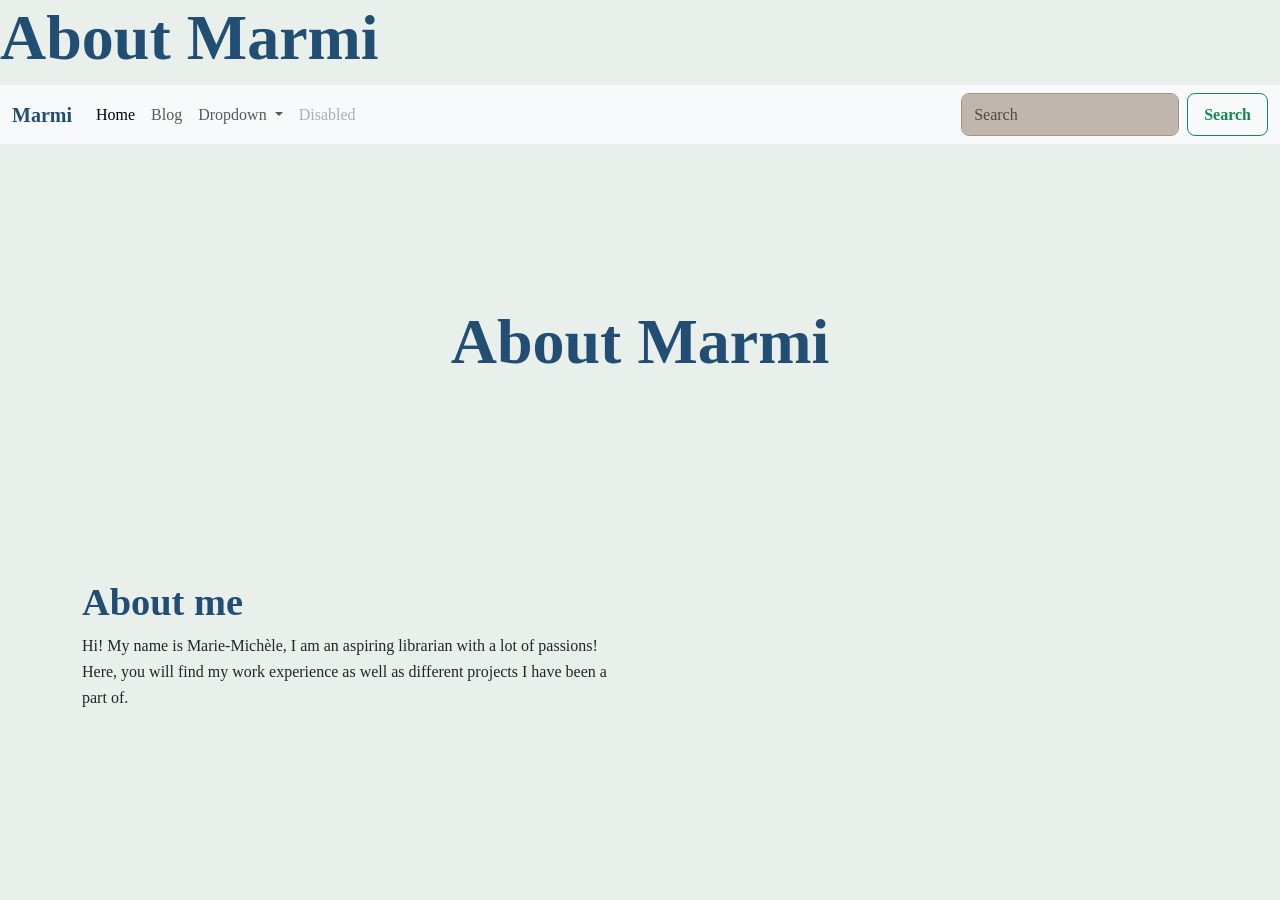
==== Class Exercises/About.html @ 9d4f1635 "I added fonts, added a blog page, and added an about me section to the blog page. I also added a bac" ====
<!doctype html>
<html lang="en">
  <head>
    <meta charset="utf-8">
    <meta name="viewport" content="width=device-width, initial-scale=1">
    <title>About Marmi</title>
    <link href="https://cdn.jsdelivr.net/npm/bootstrap@5.2.3/dist/css/bootstrap.min.css" rel="stylesheet" integrity="sha384-rbsA2VBKQhggwzxH7pPCaAqO46MgnOM80zW1RWuH61DGLwZJEdK2Kadq2F9CUG65" crossorigin="anonymous">
 <link rel="stylesheet" href="../Assets/mystyle_bootstrap.css">
  </head>
  <body>
    <h1>About Marmi</h1>
    <script src="https://cdn.jsdelivr.net/npm/bootstrap@5.2.3/dist/js/bootstrap.bundle.min.js" integrity="sha384-kenU1KFdBIe4zVF0s0G1M5b4hcpxyD9F7jL+jjXkk+Q2h455rYXK/7HAuoJl+0I4" crossorigin="anonymous"></script>
  
<nav class="navbar navbar-expand-lg bg-light">
  <div class="container-fluid">
    <a class="navbar-brand" href="#">Marmi</a>
    <button class="navbar-toggler" type="button" data-bs-toggle="collapse" data-bs-target="#navbarSupportedContent" aria-controls="navbarSupportedContent" aria-expanded="false" aria-label="Toggle navigation">
      <span class="navbar-toggler-icon"></span>
    </button>
    <div class="collapse navbar-collapse" id="navbarSupportedContent">
      <ul class="navbar-nav me-auto mb-2 mb-lg-0">
        <li class="nav-item">
          <a class="nav-link active" aria-current="page" href="#">Home</a>
        </li>
        <li class="nav-item">
          <a class="nav-link" href="Blog.html">Blog</a>
        </li>
        <li class="nav-item dropdown">
          <a class="nav-link dropdown-toggle" href="#" role="button" data-bs-toggle="dropdown" aria-expanded="false">
            Dropdown
          </a>
          <ul class="dropdown-menu">
            <li><a class="dropdown-item" href="#">Action</a></li>
            <li><a class="dropdown-item" href="#">Another action</a></li>
            <li><hr class="dropdown-divider"></li>
            <li><a class="dropdown-item" href="#">Something else here</a></li>
          </ul>
        </li>
        <li class="nav-item">
          <a class="nav-link disabled">Disabled</a>
        </li>
      </ul>
      <form class="d-flex" role="search">
        <input class="form-control me-2" type="search" placeholder="Search" aria-label="Search">
        <button class="btn btn-outline-success" type="submit">Search</button>
      </form>
    </div>
  </div>
</nav>

<div
  class="bg-image d-flex justify-content-center align-items-center"
  style="background-image: url('../Assets/Images/leaves.jpg');
  height: 45vh;">
  <h1 style="background-color: var(--site-body-bg); padding: 12px; border-radius: 10px;">About Marmi </h1>
</div>
<div class="container" style="margin-top: 30px; margin-bottom: 30px;">
  <div class="row">
    <div class="col-md-6">
      <h2>About me</h2>
      <p>Hi! My name is Marie-Michèle, I am an aspiring librarian with a lot of passions! Here, you will find my work experience as well as different projects I have been a part of.</p>
    </div>
    </div>
 </div>
</body>
    </html>
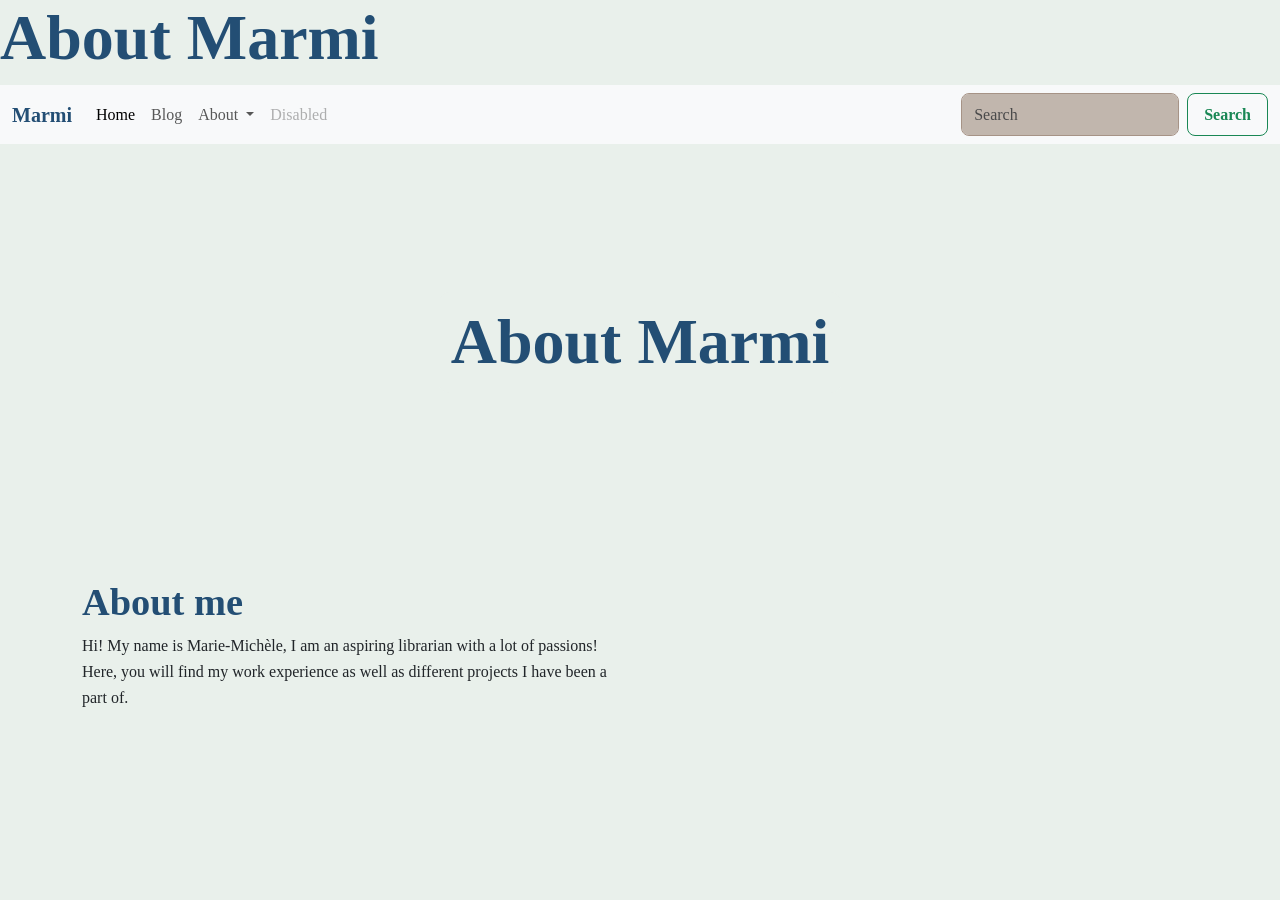
==== commit 3ecc8cd1: "Update dropdown link to point to About.html" ====
--- a/Class Exercises/About.html
+++ b/Class Exercises/About.html
@@ -26,12 +26,12 @@
           <a class="nav-link" href="Blog.html">Blog</a>
         </li>
         <li class="nav-item dropdown">
-          <a class="nav-link dropdown-toggle" href="#" role="button" data-bs-toggle="dropdown" aria-expanded="false">
-            Dropdown
+          <a class="nav-link dropdown-toggle" href="About.html" role="button" data-bs-toggle="dropdown" aria-expanded="false">
+            About
           </a>
           <ul class="dropdown-menu">
-            <li><a class="dropdown-item" href="#">Action</a></li>
-            <li><a class="dropdown-item" href="#">Another action</a></li>
+            <li><a class="dropdown-item" href="#">CV</a></li>
+            <li><a class="dropdown-item" href="#">Projects</a></li>
             <li><hr class="dropdown-divider"></li>
             <li><a class="dropdown-item" href="#">Something else here</a></li>
           </ul>
